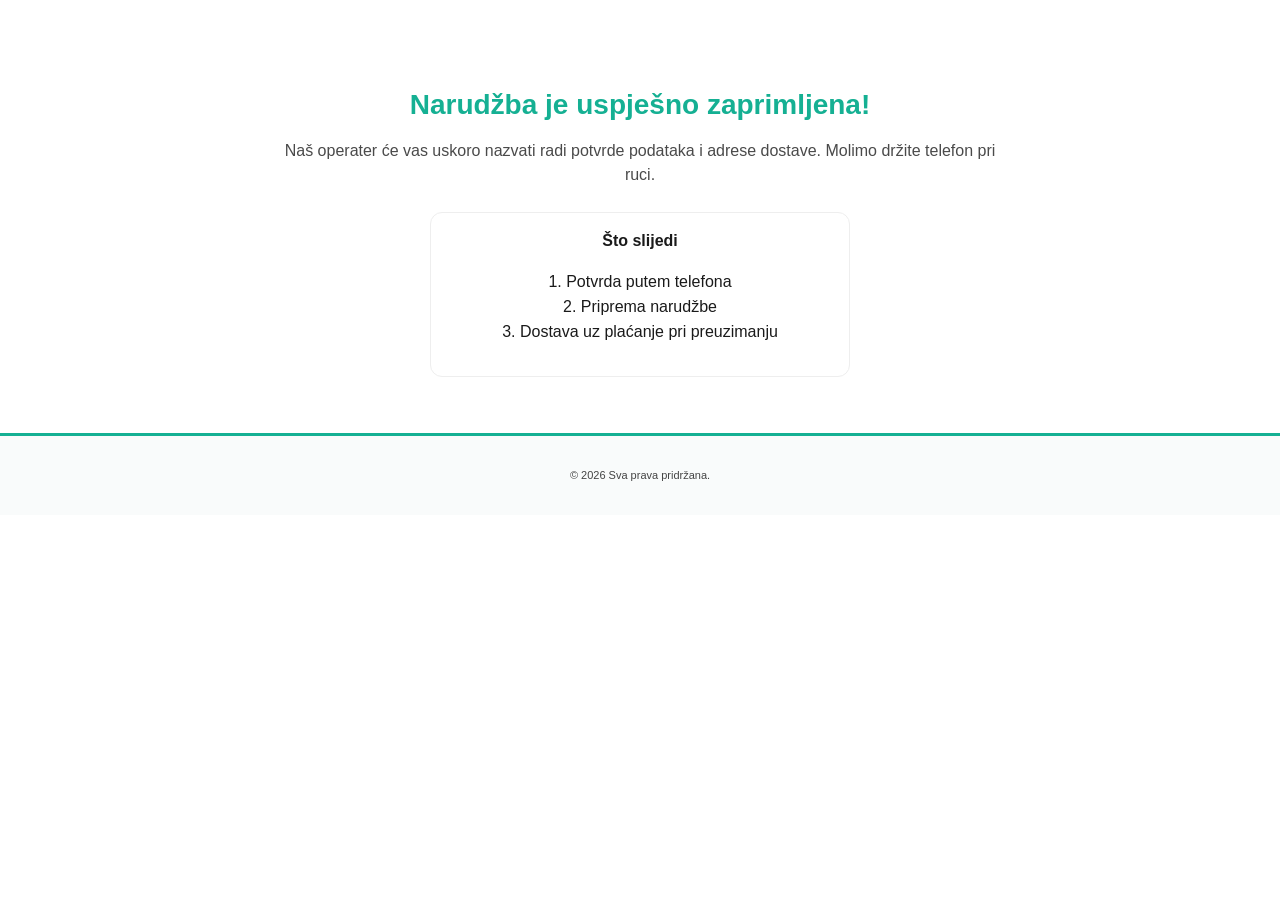
==== success.html @ 8d082479 "Initial commit" ====
<!DOCTYPE html>
<html lang="hr">
<head>
<meta charset="UTF-8">
<title>Narudžba zaprimljena</title>
<meta name="viewport" content="width=device-width, initial-scale=1">
<link rel="stylesheet" href="css/style.css">
</head>
<body>

<section class="section" style="text-align:center; padding-top:60px;">
  <h2 style="color:var(--cor-principal);">Narudžba je uspješno zaprimljena!</h2>
  <p class="lead">
    Naš operater će vas uskoro nazvati radi potvrde podataka i adrese dostave.
    Molimo držite telefon pri ruci.
  </p>
  <div class="card-simple" style="max-width:420px;margin:24px auto;">
    <strong>Što slijedi</strong>
    <p>1. Potvrda putem telefona<br>2. Priprema narudžbe<br>3. Dostava uz plaćanje pri preuzimanju</p>
  </div>
</section>

<footer class="legal">
  <p>© <span id="ano-atual"></span> Sva prava pridržana.</p>
</footer>

<script>
  document.getElementById("ano-atual").textContent = new Date().getFullYear();
</script>
</body>
</html>
---- css/style.css ----
:root {
  --cor-principal: #15B093;
  --cor-destaque: #F5A623;
  --cor-destaque-escuro: #E09515;
  --cor-texto: #1a1a1a;
  --cor-texto-claro: #4a4a4a;
  --cor-fundo-suave: #f8f9fa;
  --cor-borda: #e0e0e0;
  --cor-branco: #ffffff;
}

* { box-sizing: border-box; }

body {
  margin: 0;
  font-family: -apple-system, BlinkMacSystemFont, "Segoe UI", Roboto, Arial, sans-serif;
  color: var(--cor-texto);
  background: var(--cor-branco);
  line-height: 1.55;
}

img { max-width: 100%; display: block; }

.lp-sticky {
  position: sticky;
  top: 0;
  z-index: 999;
  background: linear-gradient(135deg, var(--cor-principal), #129f85);
  color: #fff;
  text-align: center;
  padding: 10px 14px;
  font-weight: 700;
  font-size: 14px;
}

.hero {
  max-width: 1120px;
  margin: 0 auto;
  padding: 32px 16px;
  display: grid;
  grid-template-columns: 1.05fr 0.95fr;
  gap: 28px;
}
.hero h1 { font-size: 32px; line-height: 1.25; margin: 0 0 14px; }
.hero h1 .destaque { color: var(--cor-principal); }
.hero p.sub { font-size: 18px; color: var(--cor-texto-claro); margin-bottom: 18px; }
.hero ul.beneficios { list-style: none; padding: 0; margin: 0 0 16px; display: grid; gap: 10px; }
.hero ul.beneficios li { display: flex; gap: 10px; font-size: 16px; font-weight: 600; }

.quick-facts { display: grid; grid-template-columns: repeat(3,1fr); gap: 10px; margin-top: 14px; }
.quick-facts div { text-align: center; background: #fbfffe; border: 1px solid #e6f4f1; border-radius: 12px; padding: 10px 8px; }
.quick-facts strong { display: block; font-size: 19px; color: var(--cor-principal); font-weight: 900; }
.quick-facts span { display: block; font-size: 12px; color: #555; font-weight: 700; }

.oferta-card {
  border: 2px solid var(--cor-principal);
  border-radius: 14px;
  padding: 16px;
  background: #fff;
  box-shadow: 0 8px 22px rgba(21,176,147,0.12);
  text-align: center;
  max-width: 420px;
  margin: 0 auto;
}
#price-old-value { font-size: 16px; color: #9b9b9b; text-decoration: line-through; font-weight: 700; }
#price-new-value { display: block; font-size: 32px; font-weight: 900; color: var(--cor-principal); }
#price-discount-value {
  display: inline-block; margin-top: 6px; background: rgba(245,166,35,.15);
  border: 1px dashed var(--cor-destaque); border-radius: 10px; padding: 6px 12px; font-weight: 900;
}

.form-container {
  max-width: 1000px; margin: 24px auto; padding: 25px;
  border: 3px solid var(--cor-principal); border-radius: 20px;
  background: linear-gradient(135deg, #fff 0%, var(--cor-fundo-suave) 100%);
  box-shadow: 0 10px 40px rgba(21,176,147,.15);
}
.form-two-columns { display: grid; grid-template-columns: 1fr 1.2fr; gap: 30px; align-items: start; }
.form-badge {
  background: var(--cor-destaque); font-weight: 800; font-size: 14px; padding: 6px 16px;
  border-radius: 25px; display: inline-block; margin-bottom: 12px; text-transform: uppercase;
}
.form-title { font-size: 26px; font-weight: 800; text-align: center; margin-bottom: 8px; }
.form-subtitle { font-size: 15px; text-align: center; margin-bottom: 15px; }
.form-wrapper { background: #fff; border: 2px solid #e8e8e8; border-radius: 15px; padding: 20px; }
.form-group { margin-bottom: 16px; }
.form-label { display: block; font-size: 14px; font-weight: 700; margin-bottom: 6px; }
.form-input {
  width: 100%; padding: 12px 16px; border: 2px solid var(--cor-borda); border-radius: 12px;
  font-size: 15px; font-weight: 600;
}
.form-input:focus { outline: 0; border-color: var(--cor-principal); box-shadow: 0 0 0 4px rgba(21,176,147,.1); }
.phone-group { display: flex; gap: 8px; }
.phone-ddi {
  flex: 0 0 auto; display: flex; align-items: center; justify-content: center;
  padding: 0 14px; border: 2px solid var(--cor-borda); border-radius: 12px;
  font-weight: 700; background: var(--cor-fundo-suave); white-space: nowrap;
}
.phone-group .form-input { flex: 1; }
.form-help { display: block; margin-top: 5px; font-size: 12px; }
.cta-button {
  width: 100%; background: var(--cor-destaque); font-size: 20px; font-weight: 900;
  padding: 16px 24px; border: none; border-radius: 15px; cursor: pointer;
  text-transform: uppercase; margin-top: 8px; transition: transform .2s, box-shadow .2s;
}
.cta-button:hover { background: var(--cor-destaque-escuro); transform: translateY(-2px); }
.cta-button:disabled { opacity: .7; cursor: not-allowed; transform: none; }
.payment-info {
  background: #fff8e6; border: 2px dashed var(--cor-destaque); border-radius: 12px;
  padding: 12px; text-align: center; margin-top: 16px; font-weight: 700; font-size: 14px;
}

.section { max-width: 1080px; margin: 0 auto; padding: 32px 16px; }
.section h2 { color: var(--cor-principal); font-size: 28px; text-align: center; margin-bottom: 12px; }
.section .lead { text-align: center; color: var(--cor-texto-claro); max-width: 720px; margin: 0 auto 24px; }
.grid-cards { display: grid; grid-template-columns: repeat(2, 1fr); gap: 16px; }
.card-simple { background: #fff; border: 1px solid #eee; border-radius: 12px; padding: 16px; text-align: center; }
.card-simple.left { text-align: left; }

.expert-card { display: grid; grid-template-columns: 140px 1fr; gap: 20px; max-width: 880px; margin: 0 auto; background: #fff; border-radius: 16px; padding: 24px; box-shadow: 0 8px 24px rgba(0,0,0,.06); }
.expert-card img { width: 120px; height: 120px; border-radius: 50%; border: 4px solid var(--cor-principal); }
.expert-name { font-weight: 800; font-size: 18px; margin: 0; }
.expert-title { color: var(--cor-principal); font-weight: 700; font-size: 14px; margin: 2px 0 10px; }

.timeline { display: grid; gap: 12px; max-width: 760px; margin: 0 auto; }
.timeline .when { display: inline-block; background: var(--cor-principal); color: #fff; font-weight: 700; padding: 4px 10px; border-radius: 999px; font-size: 13px; margin-bottom: 6px; }
.timeline div.card { background: #f8fbfb; border: 2px solid #d7ebe6; border-radius: 12px; padding: 14px; }

.faq-item { background: #fff; border: 1px solid #ddeeea; border-radius: 12px; margin-bottom: 10px; padding: 14px 16px; }
.faq-item strong { display: block; margin-bottom: 4px; }

footer.legal { background: #f9fbfb; border-top: 3px solid var(--cor-principal); padding: 20px 16px; font-size: 11px; color: #444; text-align: center; }

@media (max-width: 900px) {
  .hero, .form-two-columns { grid-template-columns: 1fr; }
  .grid-cards { grid-template-columns: 1fr 1fr; }
  .expert-card { grid-template-columns: 1fr; text-align: center; }
  .expert-card img { margin: 0 auto; }
}
@media (max-width: 520px) {
  .hero h1 { font-size: 26px; }
  .grid-cards { grid-template-columns: 1fr; }
  .quick-facts { grid-template-columns: 1fr 1fr 1fr; }
  #price-new-value { font-size: 28px; }
}
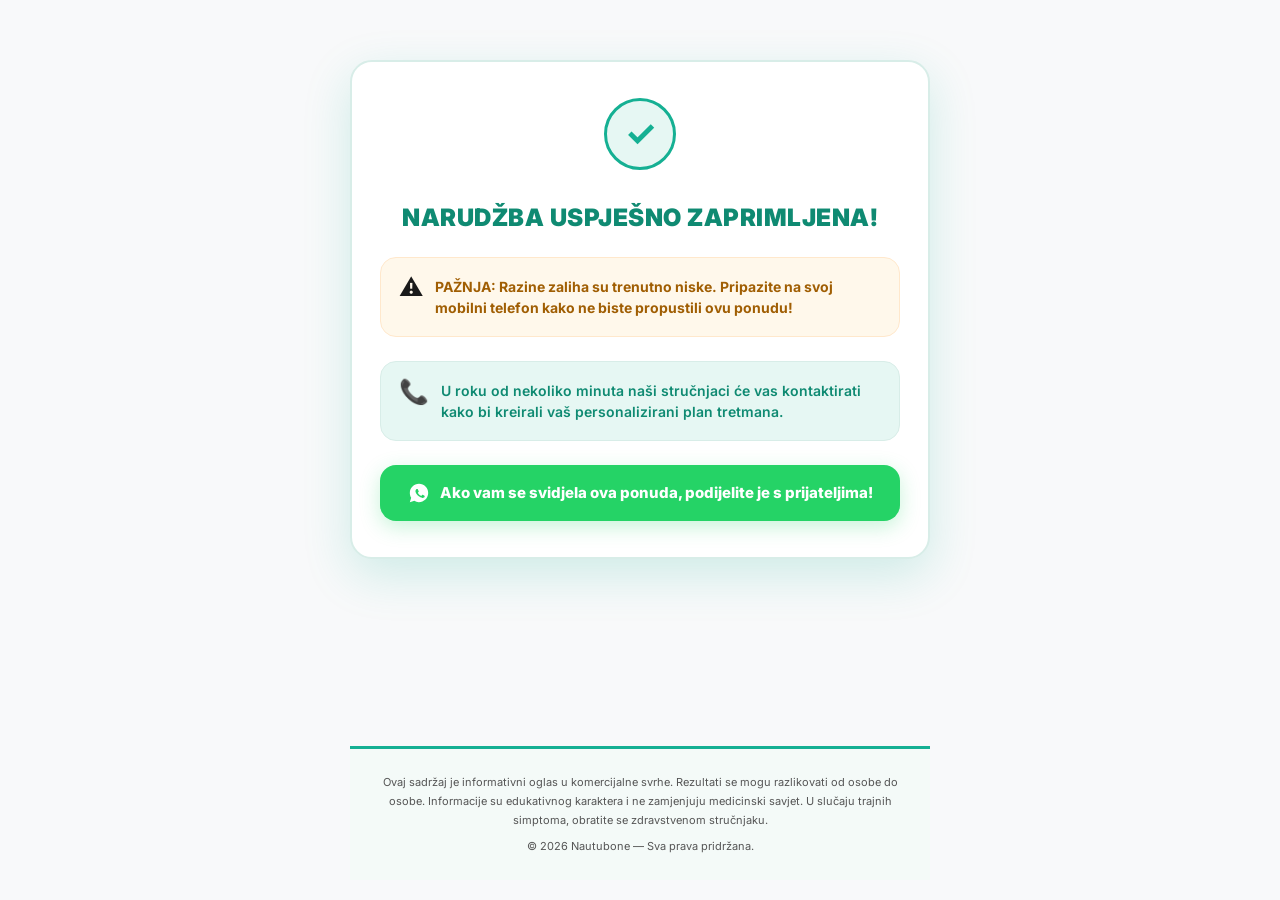
==== commit 58309f74: "feat: add testimonial avatar images and redesign success page with scarcity triggers and WhatsApp bu" ====
--- a/success.html
+++ b/success.html
@@ -2,30 +2,268 @@
 <html lang="hr">
 <head>
 <meta charset="UTF-8">
-<title>Narudžba zaprimljena</title>
+<title>Narudžba zaprimljena - Nautubone</title>
 <meta name="viewport" content="width=device-width, initial-scale=1">
 <link rel="stylesheet" href="css/style.css">
+<style>
+  body {
+    background: var(--fundo);
+    display: flex;
+    flex-direction: column;
+    min-height: 100vh;
+    justify-content: center;
+    align-items: center;
+    padding: 20px;
+  }
+
+  .success-container {
+    max-width: 580px;
+    width: 100%;
+    background: var(--branco);
+    border: 2px solid var(--borda);
+    border-radius: var(--radius-lg);
+    box-shadow: var(--sombra-lg);
+    padding: 36px 28px;
+    text-align: center;
+    display: flex;
+    flex-direction: column;
+    gap: 24px;
+    margin: 40px 0;
+  }
+
+  .success-icon-wrap {
+    display: flex;
+    justify-content: center;
+    align-items: center;
+    margin-bottom: 8px;
+  }
+
+  .success-circle {
+    width: 72px;
+    height: 72px;
+    background: var(--verde-light);
+    border: 3px solid var(--verde);
+    border-radius: 50%;
+    display: flex;
+    align-items: center;
+    justify-content: center;
+    color: var(--verde);
+    font-size: 36px;
+    font-weight: bold;
+    animation: successPulse 2s infinite ease-in-out;
+  }
+
+  @keyframes successPulse {
+    0% { transform: scale(1); box-shadow: 0 0 0 0 rgba(21, 176, 147, 0.4); }
+    70% { transform: scale(1.05); box-shadow: 0 0 0 12px rgba(21, 176, 147, 0); }
+    100% { transform: scale(1); box-shadow: 0 0 0 0 rgba(21, 176, 147, 0); }
+  }
+
+  .success-title {
+    color: var(--verde-dark);
+    font-size: 24px;
+    font-weight: 900;
+    text-transform: uppercase;
+    letter-spacing: 0.5px;
+    margin: 0;
+    line-height: 1.3;
+  }
+
+  .lead-data-card {
+    background: var(--fundo);
+    border: 1.5px solid var(--borda);
+    border-radius: var(--radius-md);
+    padding: 18px 20px;
+    text-align: left;
+    display: none; /* Shown dynamically via JS if details exist */
+    flex-direction: column;
+    gap: 6px;
+  }
+
+  .lead-data-card h4 {
+    font-size: 14px;
+    color: var(--texto-claro);
+    font-weight: 800;
+    text-transform: uppercase;
+    letter-spacing: 0.5px;
+    margin-bottom: 4px;
+  }
+
+  .lead-data-row {
+    font-size: 14px;
+    color: var(--texto);
+    display: flex;
+    justify-content: space-between;
+  }
+
+  .lead-data-row strong {
+    font-weight: 700;
+  }
+
+  .scarcity-warning-box {
+    background: #fff8eb;
+    border: 1.5px solid #ffe8cc;
+    border-radius: var(--radius-md);
+    padding: 18px;
+    display: flex;
+    align-items: flex-start;
+    gap: 12px;
+    text-align: left;
+    animation: warningPulse 3s infinite alternate;
+  }
+
+  @keyframes warningPulse {
+    0% { border-color: #ffe8cc; box-shadow: 0 2px 8px rgba(245, 166, 35, 0.05); }
+    100% { border-color: #ffd8a8; box-shadow: 0 2px 14px rgba(245, 166, 35, 0.15); }
+  }
+
+  .scarcity-icon {
+    font-size: 24px;
+    flex-shrink: 0;
+    line-height: 1;
+  }
+
+  .scarcity-text {
+    font-size: 14px;
+    color: #a05e03;
+    font-weight: 700;
+    line-height: 1.5;
+  }
+
+  .specialist-box {
+    background: var(--verde-light);
+    border: 1.5px solid var(--borda);
+    border-radius: var(--radius-md);
+    padding: 18px;
+    display: flex;
+    align-items: flex-start;
+    gap: 12px;
+    text-align: left;
+  }
+
+  .specialist-icon {
+    font-size: 24px;
+    flex-shrink: 0;
+    line-height: 1;
+  }
+
+  .specialist-text {
+    font-size: 14px;
+    color: var(--verde-dark);
+    font-weight: 600;
+    line-height: 1.5;
+  }
+
+  .whatsapp-share-btn {
+    background: #25D366;
+    color: #ffffff;
+    font-size: 15px;
+    font-weight: 800;
+    text-decoration: none;
+    border-radius: var(--radius-md);
+    padding: 16px 24px;
+    display: flex;
+    align-items: center;
+    justify-content: center;
+    gap: 10px;
+    box-shadow: 0 6px 20px rgba(37, 211, 102, 0.25);
+    transition: all 0.2s ease;
+    border: none;
+    cursor: pointer;
+  }
+
+  .whatsapp-share-btn:hover {
+    background: #20ba59;
+    transform: translateY(-2px);
+    box-shadow: 0 8px 24px rgba(37, 211, 102, 0.35);
+  }
+
+  .whatsapp-share-btn:active {
+    transform: translateY(0);
+  }
+
+  .whatsapp-icon {
+    width: 22px;
+    height: 22px;
+    fill: currentColor;
+  }
+
+  .legal {
+    max-width: 580px;
+    text-align: center;
+    color: #7a7a7a;
+    font-size: 12px;
+    margin-top: auto;
+  }
+</style>
 </head>
 <body>
 
-<section class="section" style="text-align:center; padding-top:60px;">
-  <h2 style="color:var(--cor-principal);">Narudžba je uspješno zaprimljena!</h2>
-  <p class="lead">
-    Naš operater će vas uskoro nazvati radi potvrde podataka i adrese dostave.
-    Molimo držite telefon pri ruci.
-  </p>
-  <div class="card-simple" style="max-width:420px;margin:24px auto;">
-    <strong>Što slijedi</strong>
-    <p>1. Potvrda putem telefona<br>2. Priprema narudžbe<br>3. Dostava uz plaćanje pri preuzimanju</p>
-  </div>
-</section>
+<main class="success-container">
+  <!-- ÍCONE E TÍTULO -->
+  <div class="success-icon-wrap">
+    <div class="success-circle">✓</div>
+  </div>
+  <h2 class="success-title">Narudžba uspješno zaprimljena!</h2>
+
+  <!-- CONFIRMAÇÃO DE DADOS DO LEAD -->
+  <div class="lead-data-card" id="lead-card">
+    <h4>Potvrđeni podaci za kontakt:</h4>
+    <div class="lead-data-row">
+      <span>Ime i prezime:</span>
+      <strong id="lead-name">-</strong>
+    </div>
+    <div class="lead-data-row">
+      <span>Broj telefona:</span>
+      <strong id="lead-phone">-</strong>
+    </div>
+  </div>
+
+  <!-- AVISO DE ESCASSEZ -->
+  <div class="scarcity-warning-box">
+    <span class="scarcity-icon">⚠️</span>
+    <span class="scarcity-text">PAŽNJA: Razine zaliha su trenutno niske. Pripazite na svoj mobilni telefon kako ne biste propustili ovu ponudu!</span>
+  </div>
+
+  <!-- INFORMAÇÃO DOS ESPECIALISTAS -->
+  <div class="specialist-box">
+    <span class="specialist-icon">📞</span>
+    <span class="specialist-text">U roku od nekoliko minuta naši stručnjaci će vas kontaktirati kako bi kreirali vaš personalizirani plan tretmana.</span>
+  </div>
+
+  <!-- BOTÃO WHATSAPP SHARE -->
+  <a href="https://wa.me/?text=Bok!%20Prona%C5%A1ao%20sam%20odli%C4%8Dan%20prirodni%20gel%20za%20zglobove%20Nautubone%20s%2050%25%20popusta.%20Meni%20je%20stvarno%20pomogao%20s%20bolovima%2C%20baci%20pogled%20ovdje%3A%20https%3A%2F%2Fnautubone-hr.vercel.app%2F" 
+     target="_blank" 
+     class="whatsapp-share-btn" 
+     id="wa-btn">
+    <svg class="whatsapp-icon" viewBox="0 0 24 24">
+      <path d="M12.031 2C6.479 2 2 6.477 2 12.029c0 1.911.533 3.696 1.459 5.234L2 22l4.908-1.428c1.458.847 3.141 1.457 4.887 1.457 5.58 0 10.236-4.478 10.236-10.029C22.031 6.477 17.582 2 12.031 2zm6.759 13.918c-.251.704-1.458 1.282-1.996 1.373-.503.085-1.157.141-3.197-.704-2.607-1.077-4.277-3.729-4.407-3.904-.131-.176-1.047-1.391-1.047-2.656 0-1.266.657-1.888.892-2.138.236-.251.523-.311.696-.311.173 0 .346.002.502.01.162.008.38-.031.594.484.221.531.758 1.849.824 1.981.066.133.11.289.02.467-.09.178-.135.289-.271.444-.136.156-.285.348-.407.467-.136.13-.277.271-.12.542.157.271.698 1.15 1.5 1.866.938.835 1.728 1.092 1.974 1.214.246.121.391.103.535-.06.146-.164.624-.727.791-.973.167-.246.335-.206.565-.121.23.085 1.458.687 1.71 1.201.251.515.251.859.126 1.562z"/>
+    </svg>
+    <span>Ako vam se svidjela ova ponuda, podijelite je s prijateljima!</span>
+  </a>
+</main>
 
 <footer class="legal">
-  <p>© <span id="ano-atual"></span> Sva prava pridržana.</p>
+  <p>Ovaj sadržaj je informativni oglas u komercijalne svrhe. Rezultati se mogu razlikovati od osobe do osobe. Informacije su edukativnog karaktera i ne zamjenjuju medicinski savjet. U slučaju trajnih simptoma, obratite se zdravstvenom stručnjaku.</p>
+  <p style="margin-top:8px;">© <span id="ano-atual"></span> Nautubone — Sva prava pridržana.</p>
 </footer>
 
 <script>
   document.getElementById("ano-atual").textContent = new Date().getFullYear();
+
+  // Tenta carregar os dados salvos pelo lead no formulário
+  try {
+    const name = localStorage.getItem("lead_name");
+    const phone = localStorage.getItem("lead_phone");
+
+    if (phone) {
+      document.getElementById("lead-name").textContent = name || "Kupac";
+      document.getElementById("lead-phone").textContent = phone;
+      document.getElementById("lead-card").style.display = "flex";
+    }
+  } catch (e) {
+    console.error("Erro ao ler localStorage:", e);
+  }
 </script>
 </body>
 </html>
--- a/css/style.css
+++ b/css/style.css
@@ -1,145 +1,488 @@
+/* =====================================================
+   NAUTUBONE HR — CSS v3 Premium
+   ===================================================== */
+
+@import url('https://fonts.googleapis.com/css2?family=Inter:wght@400;600;700;800;900&display=swap');
+
+/* ── TOKENS ──────────────────────────────────────── */
 :root {
-  --cor-principal: #15B093;
-  --cor-destaque: #F5A623;
-  --cor-destaque-escuro: #E09515;
-  --cor-texto: #1a1a1a;
-  --cor-texto-claro: #4a4a4a;
-  --cor-fundo-suave: #f8f9fa;
-  --cor-borda: #e0e0e0;
-  --cor-branco: #ffffff;
-}
-
-* { box-sizing: border-box; }
-
+  --verde:       #15B093;
+  --verde-dark:  #0f8a72;
+  --verde-light: #e6f7f3;
+  --laranja:     #F5A623;
+  --laranja-dark:#c8841a;
+  --texto:       #1a1a1a;
+  --texto-claro: #4a4a4a;
+  --fundo:       #f8f9fa;
+  --borda:       #d8ede8;
+  --branco:      #ffffff;
+  --radius-sm:   10px;
+  --radius-md:   16px;
+  --radius-lg:   22px;
+  --sombra-sm:   0 2px 12px rgba(21,176,147,.10);
+  --sombra-md:   0 8px 28px rgba(21,176,147,.14);
+  --sombra-lg:   0 16px 48px rgba(21,176,147,.18);
+  --t:           .22s cubic-bezier(.4,0,.2,1);
+}
+
+*, *::before, *::after { box-sizing: border-box; margin: 0; padding: 0; }
+html { scroll-behavior: smooth; overflow-x: hidden; }
 body {
-  margin: 0;
-  font-family: -apple-system, BlinkMacSystemFont, "Segoe UI", Roboto, Arial, sans-serif;
-  color: var(--cor-texto);
-  background: var(--cor-branco);
-  line-height: 1.55;
-}
-
-img { max-width: 100%; display: block; }
-
-.lp-sticky {
-  position: sticky;
-  top: 0;
-  z-index: 999;
-  background: linear-gradient(135deg, var(--cor-principal), #129f85);
-  color: #fff;
-  text-align: center;
-  padding: 10px 14px;
-  font-weight: 700;
-  font-size: 14px;
-}
-
+  font-family: 'Inter', -apple-system, BlinkMacSystemFont, "Segoe UI", sans-serif;
+  color: var(--texto); background: #fff; line-height: 1.6;
+  overflow-x: hidden;
+}
+img { max-width: 100%; height: auto; display: block; }
+
+/* ── HEADER ─────────────────────────────────────── */
+.lp-header {
+  background: var(--verde); color: #fff;
+  position: sticky; top: 0; z-index: 999;
+  box-shadow: 0 2px 12px rgba(21,176,147,.35);
+}
+.lp-header-wrap {
+  max-width: 1140px; margin: 0 auto; padding: 10px 20px;
+  display: flex; align-items: center; justify-content: space-between; gap: 12px; flex-wrap: wrap;
+}
+.lp-header-left { display: flex; align-items: center; gap: 10px; }
+.lp-brand { font-size: 24px; font-weight: 900; }
+.lp-chip {
+  font-size: 12px; font-weight: 700; padding: 4px 12px;
+  border: 1.5px solid rgba(255,255,255,.4); border-radius: 999px; white-space: nowrap;
+}
+.lp-header-right { display: flex; align-items: center; gap: 12px; margin-left: auto; }
+.lp-header-promo { display: flex; align-items: center; gap: 8px; }
+.lp-header-promo .old {
+  font-size: 13px; font-weight: 700; text-decoration: line-through; opacity: .7;
+}
+.lp-header-promo .new { font-size: 18px; font-weight: 900; color: #ffe082; }
+.lp-header-cta {
+  background: #fff; color: var(--verde); font-weight: 800; font-size: 13px;
+  padding: 8px 18px; border-radius: 999px; text-decoration: none;
+  white-space: nowrap; transition: var(--t); box-shadow: 0 2px 8px rgba(0,0,0,.12);
+}
+.lp-header-cta:hover { transform: translateY(-1px); box-shadow: 0 4px 14px rgba(0,0,0,.18); }
+
+/* ── HERO ───────────────────────────────────────── */
 .hero {
-  max-width: 1120px;
-  margin: 0 auto;
-  padding: 32px 16px;
-  display: grid;
-  grid-template-columns: 1.05fr 0.95fr;
-  gap: 28px;
-}
-.hero h1 { font-size: 32px; line-height: 1.25; margin: 0 0 14px; }
-.hero h1 .destaque { color: var(--cor-principal); }
-.hero p.sub { font-size: 18px; color: var(--cor-texto-claro); margin-bottom: 18px; }
-.hero ul.beneficios { list-style: none; padding: 0; margin: 0 0 16px; display: grid; gap: 10px; }
-.hero ul.beneficios li { display: flex; gap: 10px; font-size: 16px; font-weight: 600; }
-
-.quick-facts { display: grid; grid-template-columns: repeat(3,1fr); gap: 10px; margin-top: 14px; }
-.quick-facts div { text-align: center; background: #fbfffe; border: 1px solid #e6f4f1; border-radius: 12px; padding: 10px 8px; }
-.quick-facts strong { display: block; font-size: 19px; color: var(--cor-principal); font-weight: 900; }
-.quick-facts span { display: block; font-size: 12px; color: #555; font-weight: 700; }
-
+  max-width: 1140px; margin: 0 auto; padding: 44px 20px 36px;
+  display: grid; grid-template-columns: 1.1fr 0.9fr; gap: 36px; align-items: start;
+}
+.hero h1 { font-size: 34px; font-weight: 900; line-height: 1.22; margin-bottom: 14px; }
+.hero h1 .destaque { color: var(--verde); }
+.hero p.sub { font-size: 16px; color: var(--texto-claro); margin-bottom: 22px; line-height: 1.65; }
+.hero ul.beneficios { list-style: none; padding: 0; margin: 0 0 24px; display: grid; gap: 10px; }
+.hero ul.beneficios li {
+  display: flex; align-items: flex-start; gap: 10px;
+  font-size: 15px; font-weight: 600; color: var(--texto);
+}
+.hero ul.beneficios li::before {
+  content: '✓'; flex-shrink: 0; color: var(--verde);
+  font-weight: 900; font-size: 16px; line-height: 1.4;
+}
+.quick-facts { display: grid; grid-template-columns: repeat(3,1fr); gap: 10px; margin-top: 18px; }
+.quick-facts div {
+  text-align: center; background: #f0fbf8; border: 1.5px solid #c5e8e0;
+  border-radius: var(--radius-sm); padding: 12px 8px; transition: var(--t);
+}
+.quick-facts div:hover { transform: translateY(-3px); box-shadow: var(--sombra-sm); }
+.quick-facts strong { display: block; font-size: 20px; color: var(--verde); font-weight: 900; }
+.quick-facts span { display: block; font-size: 11px; color: #555; font-weight: 700; margin-top: 2px; }
+
+/* ── OFERTA CARD (hero) ──────────────────────────── */
 .oferta-card {
-  border: 2px solid var(--cor-principal);
-  border-radius: 14px;
-  padding: 16px;
-  background: #fff;
-  box-shadow: 0 8px 22px rgba(21,176,147,0.12);
-  text-align: center;
-  max-width: 420px;
-  margin: 0 auto;
-}
-#price-old-value { font-size: 16px; color: #9b9b9b; text-decoration: line-through; font-weight: 700; }
-#price-new-value { display: block; font-size: 32px; font-weight: 900; color: var(--cor-principal); }
+  border: 2.5px solid var(--verde); border-radius: var(--radius-md);
+  padding: 20px 18px; background: #fff; box-shadow: var(--sombra-md);
+  text-align: center; position: relative; overflow: hidden;
+}
+.oferta-card::before {
+  content: "Super ponuda"; position: absolute; top: 16px; right: -30px;
+  background: var(--laranja); color: #fff; font-weight: 900; font-size: 11px;
+  padding: 5px 40px; transform: rotate(35deg); box-shadow: 0 2px 8px rgba(0,0,0,.15);
+}
+#price-old-value { font-size: 15px; color: #999; text-decoration: line-through; font-weight: 700; }
+#price-new-value { display: block; font-size: 38px; font-weight: 900; color: var(--verde); }
 #price-discount-value {
-  display: inline-block; margin-top: 6px; background: rgba(245,166,35,.15);
-  border: 1px dashed var(--cor-destaque); border-radius: 10px; padding: 6px 12px; font-weight: 900;
-}
-
+  display: inline-block; margin-top: 8px;
+  background: rgba(245,166,35,.12); border: 1.5px dashed var(--laranja);
+  border-radius: 10px; padding: 7px 16px; font-weight: 900; color: var(--laranja-dark);
+}
+
+/* ── PULSE PRODUCT IMAGE ────────────────────────── */
+@keyframes pulse-glow {
+  0%,100% { box-shadow: 0 0 0 0 rgba(21,176,147,.3), 0 8px 28px rgba(21,176,147,.14); transform: scale(1); }
+  50%      { box-shadow: 0 0 0 12px rgba(21,176,147,.0), 0 12px 36px rgba(21,176,147,.22); transform: scale(1.025); }
+}
+.product-pulse {
+  animation: pulse-glow 3s ease-in-out infinite;
+  border-radius: 16px;
+}
+
+/* ── FORM CONTAINER ─────────────────────────────── */
 .form-container {
-  max-width: 1000px; margin: 24px auto; padding: 25px;
-  border: 3px solid var(--cor-principal); border-radius: 20px;
-  background: linear-gradient(135deg, #fff 0%, var(--cor-fundo-suave) 100%);
-  box-shadow: 0 10px 40px rgba(21,176,147,.15);
-}
-.form-two-columns { display: grid; grid-template-columns: 1fr 1.2fr; gap: 30px; align-items: start; }
+  max-width: 1000px; margin: 32px auto; padding: 0;
+  border: 2.5px solid var(--verde); border-radius: var(--radius-lg);
+  background: #fff; box-shadow: var(--sombra-lg); overflow: hidden;
+}
+.form-two-columns { display: grid; grid-template-columns: 1fr 1.2fr; gap: 0; align-items: stretch; }
+.left-column {
+  background: linear-gradient(160deg, var(--verde) 0%, #0fa882 100%);
+  padding: 32px 24px; display: flex; flex-direction: column; align-items: center; justify-content: center;
+}
 .form-badge {
-  background: var(--cor-destaque); font-weight: 800; font-size: 14px; padding: 6px 16px;
-  border-radius: 25px; display: inline-block; margin-bottom: 12px; text-transform: uppercase;
-}
-.form-title { font-size: 26px; font-weight: 800; text-align: center; margin-bottom: 8px; }
-.form-subtitle { font-size: 15px; text-align: center; margin-bottom: 15px; }
-.form-wrapper { background: #fff; border: 2px solid #e8e8e8; border-radius: 15px; padding: 20px; }
+  background: var(--laranja); color: #fff; font-weight: 900; font-size: 12px;
+  padding: 7px 18px; border-radius: 999px; display: inline-block;
+  margin-bottom: 12px; text-transform: uppercase; letter-spacing: .8px;
+}
+.form-title { font-size: 22px; font-weight: 900; color: #fff; text-align: center; margin-bottom: 8px; }
+.form-subtitle { font-size: 14px; color: rgba(255,255,255,.85); text-align: center; margin-bottom: 18px; }
+
+/* ── FORM PRICE BOX ─────────────────────────────── */
+.form-price-box {
+  background: linear-gradient(135deg, var(--verde) 0%, #0fa882 100%);
+  padding: 18px 24px; text-align: center; border-bottom: 2px solid rgba(255,255,255,.15);
+}
+.form-price-box .old {
+  display: block; font-size: 15px; color: rgba(255,255,255,.75);
+  text-decoration: line-through; font-weight: 700;
+}
+.form-price-box .new {
+  display: block; font-size: 44px; font-weight: 900; color: #ffe082; line-height: 1.1;
+}
+.form-price-box .disc {
+  display: inline-block; background: var(--laranja); color: #fff;
+  font-weight: 900; font-size: 16px; padding: 6px 22px; border-radius: 999px;
+  margin-top: 8px; letter-spacing: .3px;
+}
+
+/* Right column */
+.right-column { display: flex; flex-direction: column; }
+.form-wrapper { background: #fff; padding: 24px; flex: 1; }
 .form-group { margin-bottom: 16px; }
-.form-label { display: block; font-size: 14px; font-weight: 700; margin-bottom: 6px; }
+.form-label { display: block; font-size: 14px; font-weight: 700; margin-bottom: 6px; color: var(--texto); }
 .form-input {
-  width: 100%; padding: 12px 16px; border: 2px solid var(--cor-borda); border-radius: 12px;
-  font-size: 15px; font-weight: 600;
-}
-.form-input:focus { outline: 0; border-color: var(--cor-principal); box-shadow: 0 0 0 4px rgba(21,176,147,.1); }
+  width: 100%; padding: 13px 16px; border: 2px solid #dde8e5;
+  border-radius: var(--radius-sm); font-size: 15px; font-weight: 600;
+  transition: border-color var(--t), box-shadow var(--t); font-family: inherit;
+}
+.form-input:focus { outline: 0; border-color: var(--verde); box-shadow: 0 0 0 4px rgba(21,176,147,.12); }
 .phone-group { display: flex; gap: 8px; }
 .phone-ddi {
-  flex: 0 0 auto; display: flex; align-items: center; justify-content: center;
-  padding: 0 14px; border: 2px solid var(--cor-borda); border-radius: 12px;
-  font-weight: 700; background: var(--cor-fundo-suave); white-space: nowrap;
+  flex: 0 0 auto; display: flex; align-items: center;
+  padding: 0 14px; border: 2px solid #dde8e5; border-radius: var(--radius-sm);
+  font-weight: 700; background: #f4faf8; white-space: nowrap;
 }
 .phone-group .form-input { flex: 1; }
-.form-help { display: block; margin-top: 5px; font-size: 12px; }
+.form-help { display: block; margin-top: 5px; font-size: 12px; color: #888; }
+
+/* ── CTA BUTTON ─────────────────────────────────── */
 .cta-button {
-  width: 100%; background: var(--cor-destaque); font-size: 20px; font-weight: 900;
-  padding: 16px 24px; border: none; border-radius: 15px; cursor: pointer;
-  text-transform: uppercase; margin-top: 8px; transition: transform .2s, box-shadow .2s;
-}
-.cta-button:hover { background: var(--cor-destaque-escuro); transform: translateY(-2px); }
+  width: 100%;
+  background: linear-gradient(90deg, var(--laranja) 0%, #f7bc40 100%);
+  color: #fff; font-size: 17px; font-weight: 900;
+  padding: 18px 24px; border: none; border-radius: var(--radius-sm); cursor: pointer;
+  text-transform: uppercase; margin-top: 10px; letter-spacing: .5px;
+  box-shadow: 0 6px 20px rgba(245,166,35,.4);
+  position: relative; overflow: hidden; font-family: inherit;
+  transition: transform var(--t), box-shadow var(--t);
+}
+.cta-button::after {
+  content: ''; position: absolute; inset: 0;
+  background: linear-gradient(90deg, transparent 0%, rgba(255,255,255,.25) 50%, transparent 100%);
+  transform: translateX(-100%); transition: transform .6s ease;
+}
+.cta-button:hover::after { transform: translateX(100%); }
+.cta-button:hover { transform: translateY(-2px); box-shadow: 0 10px 30px rgba(245,166,35,.5); }
+.cta-button:active { transform: translateY(0); }
 .cta-button:disabled { opacity: .7; cursor: not-allowed; transform: none; }
+
+/* Payment info */
 .payment-info {
-  background: #fff8e6; border: 2px dashed var(--cor-destaque); border-radius: 12px;
-  padding: 12px; text-align: center; margin-top: 16px; font-weight: 700; font-size: 14px;
-}
-
-.section { max-width: 1080px; margin: 0 auto; padding: 32px 16px; }
-.section h2 { color: var(--cor-principal); font-size: 28px; text-align: center; margin-bottom: 12px; }
-.section .lead { text-align: center; color: var(--cor-texto-claro); max-width: 720px; margin: 0 auto 24px; }
-.grid-cards { display: grid; grid-template-columns: repeat(2, 1fr); gap: 16px; }
-.card-simple { background: #fff; border: 1px solid #eee; border-radius: 12px; padding: 16px; text-align: center; }
-.card-simple.left { text-align: left; }
-
-.expert-card { display: grid; grid-template-columns: 140px 1fr; gap: 20px; max-width: 880px; margin: 0 auto; background: #fff; border-radius: 16px; padding: 24px; box-shadow: 0 8px 24px rgba(0,0,0,.06); }
-.expert-card img { width: 120px; height: 120px; border-radius: 50%; border: 4px solid var(--cor-principal); }
-.expert-name { font-weight: 800; font-size: 18px; margin: 0; }
-.expert-title { color: var(--cor-principal); font-weight: 700; font-size: 14px; margin: 2px 0 10px; }
-
-.timeline { display: grid; gap: 12px; max-width: 760px; margin: 0 auto; }
-.timeline .when { display: inline-block; background: var(--cor-principal); color: #fff; font-weight: 700; padding: 4px 10px; border-radius: 999px; font-size: 13px; margin-bottom: 6px; }
-.timeline div.card { background: #f8fbfb; border: 2px solid #d7ebe6; border-radius: 12px; padding: 14px; }
-
-.faq-item { background: #fff; border: 1px solid #ddeeea; border-radius: 12px; margin-bottom: 10px; padding: 14px 16px; }
-.faq-item strong { display: block; margin-bottom: 4px; }
-
-footer.legal { background: #f9fbfb; border-top: 3px solid var(--cor-principal); padding: 20px 16px; font-size: 11px; color: #444; text-align: center; }
-
-@media (max-width: 900px) {
-  .hero, .form-two-columns { grid-template-columns: 1fr; }
-  .grid-cards { grid-template-columns: 1fr 1fr; }
-  .expert-card { grid-template-columns: 1fr; text-align: center; }
-  .expert-card img { margin: 0 auto; }
-}
-@media (max-width: 520px) {
+  background: #fffbf0; border-top: 2px dashed var(--laranja);
+  padding: 12px 16px; text-align: center; font-weight: 700; font-size: 13px; color: #7a4f00;
+}
+
+/* Form trust seals */
+.form-trust {
+  display: flex; justify-content: center; gap: 16px; padding: 12px 16px;
+  background: #f8f9fa; border-top: 1px solid #eee; flex-wrap: wrap;
+}
+.form-trust-item { font-size: 12px; font-weight: 700; color: #555; display: flex; align-items: center; gap: 5px; }
+
+/* ── SECTIONS ────────────────────────────────────── */
+.section { max-width: 1080px; margin: 0 auto; padding: 48px 20px; }
+.section h2 { color: var(--verde); font-size: 28px; font-weight: 900; text-align: center; margin-bottom: 10px; }
+.section .lead { text-align: center; color: var(--texto-claro); max-width: 720px; margin: 0 auto 28px; font-size: 15px; }
+.section-divider { width: 56px; height: 4px; border-radius: 4px; background: linear-gradient(90deg, var(--verde), var(--laranja)); margin: 8px auto 20px; }
+
+/* ── GRID CARDS ──────────────────────────────────── */
+.grid-cards { display: grid; grid-template-columns: repeat(2,1fr); gap: 18px; }
+.card-simple {
+  background: #fff; border: 1.5px solid #e2ede9; border-radius: var(--radius-md);
+  padding: 20px 16px; text-align: center;
+  transition: transform var(--t), box-shadow var(--t); box-shadow: var(--sombra-sm);
+}
+.card-simple:hover { transform: translateY(-4px); box-shadow: var(--sombra-md); }
+.card-simple strong { display: block; font-size: 15px; font-weight: 800; margin-bottom: 7px; }
+.card-simple p { font-size: 14px; color: var(--texto-claro); margin: 0; }
+
+/* ── STEP NUMBER ─────────────────────────────────── */
+.step-badge {
+  display: inline-block; background: var(--verde); color: #fff;
+  font-weight: 900; font-size: 11px; padding: 4px 12px;
+  border-radius: 999px; margin-bottom: 10px; letter-spacing: .5px;
+  text-transform: uppercase;
+}
+
+/* ── INGREDIENTS CAROUSEL ────────────────────────── */
+.ingredients-section {
+  max-width: 1080px; margin: 0 auto; padding: 48px 20px;
+}
+.ingredients-section h2 { color: var(--verde); font-size: 28px; font-weight: 900; margin-bottom: 6px; }
+.ingredients-section .lead { color: var(--texto-claro); margin-bottom: 28px; font-size: 15px; }
+.ingredients-layout {
+  display: grid; grid-template-columns: 1fr 1fr; gap: 24px; align-items: start;
+}
+
+/* Carousel */
+.carousel-wrap {
+  background: #fff; border: 1.5px solid var(--borda);
+  border-radius: var(--radius-lg); padding: 28px 24px;
+  box-shadow: var(--sombra-md); position: relative;
+}
+.carousel-badge {
+  position: absolute; top: 18px; right: 20px;
+  background: var(--verde-light); color: var(--verde);
+  font-size: 11px; font-weight: 800; padding: 4px 12px;
+  border-radius: 999px; text-transform: uppercase; letter-spacing: .5px;
+}
+.carousel-img-wrap {
+  width: 160px; height: 160px; margin: 0 auto 20px;
+  border-radius: 50%; overflow: hidden;
+  border: 4px solid var(--verde); box-shadow: 0 4px 20px rgba(21,176,147,.2);
+}
+.carousel-img-wrap img { width: 100%; height: 100%; object-fit: cover; }
+.carousel-name { font-size: 22px; font-weight: 900; color: var(--verde); text-align: center; margin-bottom: 4px; }
+.carousel-latin { font-size: 13px; color: #888; text-align: center; font-style: italic; margin-bottom: 14px; }
+.carousel-desc { font-size: 14px; color: var(--texto-claro); text-align: center; line-height: 1.65; min-height: 80px; }
+
+/* nav arrows + dots */
+.carousel-nav { display: flex; align-items: center; justify-content: space-between; margin-top: 20px; }
+.carousel-arrow {
+  width: 40px; height: 40px; border-radius: 50%;
+  border: 2px solid var(--borda); background: #fff; cursor: pointer;
+  display: flex; align-items: center; justify-content: center;
+  font-size: 18px; color: var(--verde); transition: var(--t);
+  flex-shrink: 0;
+}
+.carousel-arrow:hover { background: var(--verde); color: #fff; border-color: var(--verde); }
+.carousel-dots { display: flex; gap: 8px; align-items: center; }
+.carousel-dot {
+  width: 8px; height: 8px; border-radius: 50%;
+  background: #ccc; transition: var(--t); cursor: pointer;
+}
+.carousel-dot.active { background: var(--verde); width: 22px; border-radius: 4px; }
+
+/* Precautions panel */
+.precautions-panel {
+  background: #fff; border: 2px solid var(--laranja);
+  border-radius: var(--radius-lg); padding: 26px 24px;
+  box-shadow: var(--sombra-sm);
+}
+.precautions-panel h3 { font-size: 18px; font-weight: 900; color: var(--verde); text-align: center; margin-bottom: 6px; }
+.precautions-panel .prec-sub { font-size: 13px; color: var(--texto-claro); text-align: center; margin-bottom: 18px; line-height: 1.55; }
+.prec-item {
+  display: flex; align-items: flex-start; gap: 12px;
+  background: #f8fbfb; border-left: 3px solid var(--verde);
+  border-radius: 0 var(--radius-sm) var(--radius-sm) 0;
+  padding: 14px 16px; margin-bottom: 12px; font-size: 14px; color: var(--texto-claro); line-height: 1.5;
+}
+.prec-item:last-child { margin-bottom: 0; }
+.prec-icon { flex-shrink: 0; font-size: 20px; }
+
+/* ── TIMELINE ────────────────────────────────────── */
+.timeline { display: grid; gap: 14px; max-width: 760px; margin: 0 auto; }
+.timeline .when {
+  display: inline-block; background: var(--verde); color: #fff;
+  font-weight: 800; padding: 4px 14px; border-radius: 999px; font-size: 13px; margin-bottom: 8px;
+}
+.timeline div.card {
+  background: #f4faf8; border: 2px solid #c8e6df;
+  border-radius: var(--radius-md); padding: 18px 22px 18px 28px;
+  position: relative; transition: var(--t);
+}
+.timeline div.card::before {
+  content: ''; position: absolute; left: 14px; top: 24px;
+  width: 8px; height: 8px; border-radius: 50%; background: var(--verde);
+}
+.timeline div.card:hover { transform: translateX(6px); box-shadow: var(--sombra-sm); }
+.timeline div.card p { font-size: 14px; color: var(--texto-claro); margin: 0; }
+
+/* ── TESTIMONIALS ────────────────────────────────── */
+.testimonials-grid { display: grid; grid-template-columns: repeat(3,1fr); gap: 18px; }
+.testimonial-card {
+  background: #fff; border: 1.5px solid #e2ede9; border-radius: var(--radius-md);
+  padding: 20px; box-shadow: var(--sombra-sm); transition: var(--t);
+}
+.testimonial-card:hover { transform: translateY(-4px); box-shadow: var(--sombra-md); }
+.testimonial-stars { color: var(--laranja); font-size: 16px; margin-bottom: 10px; }
+.testimonial-text { font-size: 14px; color: var(--texto-claro); line-height: 1.65; margin-bottom: 16px; font-style: italic; }
+.testimonial-author { display: flex; align-items: center; gap: 10px; }
+.testimonial-avatar {
+  width: 40px; height: 40px; border-radius: 50%;
+  object-fit: cover; border: 1.5px solid var(--borda);
+  flex-shrink: 0;
+}
+.testimonial-name { font-weight: 800; font-size: 14px; }
+.testimonial-result { font-size: 12px; color: var(--verde); font-weight: 700; }
+
+/* ── EXPERT CARD ─────────────────────────────────── */
+.expert-card {
+  display: grid; grid-template-columns: 140px 1fr; gap: 24px;
+  max-width: 880px; margin: 0 auto; background: #fff;
+  border-radius: var(--radius-lg); padding: 28px 24px;
+  box-shadow: var(--sombra-md); border: 1.5px solid var(--borda);
+}
+.expert-card > img { width: 120px; height: 120px; border-radius: 50%; border: 4px solid var(--verde); }
+.expert-name { font-weight: 900; font-size: 19px; margin-bottom: 2px; }
+.expert-title { color: var(--verde); font-weight: 700; font-size: 14px; margin-bottom: 14px; }
+.expert-card p { font-size: 14px; color: var(--texto-claro); line-height: 1.65; margin-bottom: 10px; }
+
+/* ── TRUST ROW ───────────────────────────────────── */
+.trust-row { display: grid; grid-template-columns: repeat(3,1fr); gap: 14px; max-width: 800px; margin: 0 auto; }
+.trust-card {
+  background: var(--verde-light); border: 1.5px solid #b2d8d0;
+  border-radius: var(--radius-md); padding: 16px;
+  text-align: center; font-weight: 800; font-size: 14px; color: var(--verde);
+  display: flex; align-items: center; justify-content: center; gap: 8px;
+}
+.trust-icon { font-size: 20px; }
+
+/* ── ORDER SECTION (model style) ────────────────── */
+.order-section { max-width: 1080px; margin: 0 auto; padding: 48px 20px; }
+.order-header { display: flex; align-items: center; gap: 16px; margin-bottom: 8px; flex-wrap: wrap; }
+.order-pill {
+  background: var(--verde); color: #fff; font-weight: 800; font-size: 13px;
+  padding: 7px 18px; border-radius: 999px; white-space: nowrap;
+}
+.order-header h2 { font-size: 28px; font-weight: 900; color: var(--texto); }
+.order-sub { font-size: 15px; color: var(--texto-claro); margin-bottom: 24px; line-height: 1.6; }
+.order-trust-grid {
+  display: grid; grid-template-columns: 1fr 1fr; gap: 12px; margin-bottom: 32px;
+}
+.order-trust-item {
+  background: var(--verde-light); border: 1.5px solid #b2d8d0;
+  border-radius: var(--radius-sm); padding: 14px 18px;
+  display: flex; align-items: center; gap: 10px;
+  font-weight: 700; font-size: 14px; color: var(--verde);
+}
+.order-trust-item span { font-size: 18px; }
+.order-steps { display: grid; grid-template-columns: repeat(3,1fr); gap: 20px; }
+.order-step {
+  background: #fff; border: 1.5px solid var(--borda); border-radius: var(--radius-md);
+  overflow: hidden; box-shadow: var(--sombra-sm); transition: var(--t);
+}
+.order-step:hover { transform: translateY(-4px); box-shadow: var(--sombra-md); }
+.order-step-img { width: 100%; height: 160px; object-fit: contain; background: #f8fffe; padding: 12px; }
+.order-step-body { padding: 18px 16px; }
+.order-step-label {
+  background: var(--verde); color: #fff; font-weight: 900; font-size: 11px;
+  padding: 4px 12px; border-radius: 999px; display: inline-block;
+  margin-bottom: 10px; text-transform: uppercase; letter-spacing: .5px;
+}
+.order-step h3 { font-size: 16px; font-weight: 900; margin-bottom: 8px; }
+.order-step p { font-size: 13px; color: var(--texto-claro); line-height: 1.6; margin-bottom: 12px; }
+.order-tip {
+  background: #fffbf0; border-left: 3px solid var(--laranja);
+  padding: 10px 12px; border-radius: 0 var(--radius-sm) var(--radius-sm) 0;
+  font-size: 12px; font-weight: 700; color: #7a4f00;
+}
+
+/* ── FAQ ACCORDION ───────────────────────────────── */
+.faq-item {
+  background: #fff; border: 1.5px solid #d8ede8;
+  border-radius: var(--radius-md); margin-bottom: 10px; overflow: hidden;
+  transition: box-shadow var(--t);
+}
+.faq-item:hover { box-shadow: var(--sombra-sm); }
+.faq-question {
+  width: 100%; background: none; border: none; cursor: pointer;
+  display: flex; align-items: center; justify-content: space-between;
+  padding: 16px 20px; font-size: 15px; font-weight: 800; color: var(--texto);
+  text-align: left; font-family: inherit; gap: 10px;
+}
+.faq-icon {
+  flex-shrink: 0; width: 28px; height: 28px; border-radius: 50%;
+  background: var(--verde-light); color: var(--verde);
+  display: flex; align-items: center; justify-content: center;
+  font-size: 20px; font-weight: 900; transition: transform var(--t), background var(--t);
+  line-height: 1;
+}
+.faq-item.open .faq-icon { transform: rotate(45deg); background: var(--verde); color: #fff; }
+.faq-answer {
+  max-height: 0; overflow: hidden;
+  transition: max-height .38s ease, padding .3s ease;
+  padding: 0 20px; font-size: 14px; color: var(--texto-claro); line-height: 1.7;
+}
+.faq-item.open .faq-answer { max-height: 300px; padding: 0 20px 18px; }
+
+/* ── FOOTER ──────────────────────────────────────── */
+footer.legal {
+  background: #f4faf8; border-top: 3px solid var(--verde);
+  padding: 24px 20px; font-size: 11px; color: #555; text-align: center; line-height: 1.7;
+}
+.produto-nome { color: var(--verde); }
+
+/* ── SCROLL ANIMATIONS ───────────────────────────── */
+@media (prefers-reduced-motion: no-preference) {
+  .anim { opacity: 0; transform: translateY(24px); transition: opacity .5s ease, transform .5s ease; }
+  .anim.visible { opacity: 1; transform: translateY(0); }
+}
+
+/* ── RESPONSIVE ──────────────────────────────────── */
+@media (max-width: 960px) {
+  .hero, .form-two-columns { grid-template-columns: 1fr !important; }
+  .form-two-columns .left-column { padding: 24px; }
+  .ingredients-layout { grid-template-columns: 1fr !important; }
+  .order-steps { grid-template-columns: 1fr !important; }
+  .testimonials-grid { grid-template-columns: 1fr 1fr !important; }
+  .expert-card { grid-template-columns: 1fr !important; text-align: center; }
+  .expert-card > img { margin: 0 auto; }
+  .order-trust-grid { grid-template-columns: 1fr 1fr !important; }
+  .grid-cards { grid-template-columns: 1fr 1fr !important; }
+}
+
+@media (max-width: 620px) {
   .hero h1 { font-size: 26px; }
-  .grid-cards { grid-template-columns: 1fr; }
-  .quick-facts { grid-template-columns: 1fr 1fr 1fr; }
-  #price-new-value { font-size: 28px; }
-}
+  /* Força coluna única em TODOS os grids, inclusive os com inline style */
+  .grid-cards,
+  .grid-cards[style],
+  [style*="grid-template-columns:repeat(3"],
+  [style*="grid-template-columns:repeat(5"],
+  [style*="grid-template-columns:1fr 1fr"] {
+    grid-template-columns: 1fr !important;
+  }
+  .quick-facts { grid-template-columns: repeat(3,1fr) !important; }
+  .testimonials-grid { grid-template-columns: 1fr !important; }
+  .trust-row { grid-template-columns: 1fr !important; }
+  .order-steps { grid-template-columns: 1fr !important; }
+  .order-trust-grid { grid-template-columns: 1fr !important; }
+  .lp-header-promo { display: none; }
+  /* Evita overflow horizontal */
+  .section, .order-section, .ingredients-section {
+    padding-left: 14px !important;
+    padding-right: 14px !important;
+  }
+  .form-container { margin: 16px 12px !important; }
+  .carousel-img-wrap { width: 130px !important; height: 130px !important; }
+  .form-price-box .new { font-size: 36px !important; }
+  .expert-card { padding: 20px 16px; }
+  /* Imagens do produto não ultrapassam a tela */
+  .card-simple img, .order-step-img { max-width: 100% !important; width: auto !important; }
+}
+
+/* Garante que imagens com max-width inline não ultrapassem o viewport */
+@media (max-width: 480px) {
+  img[style*="max-width"] { max-width: 100% !important; }
+  .hero .product-pulse { max-width: 220px !important; }
+}
